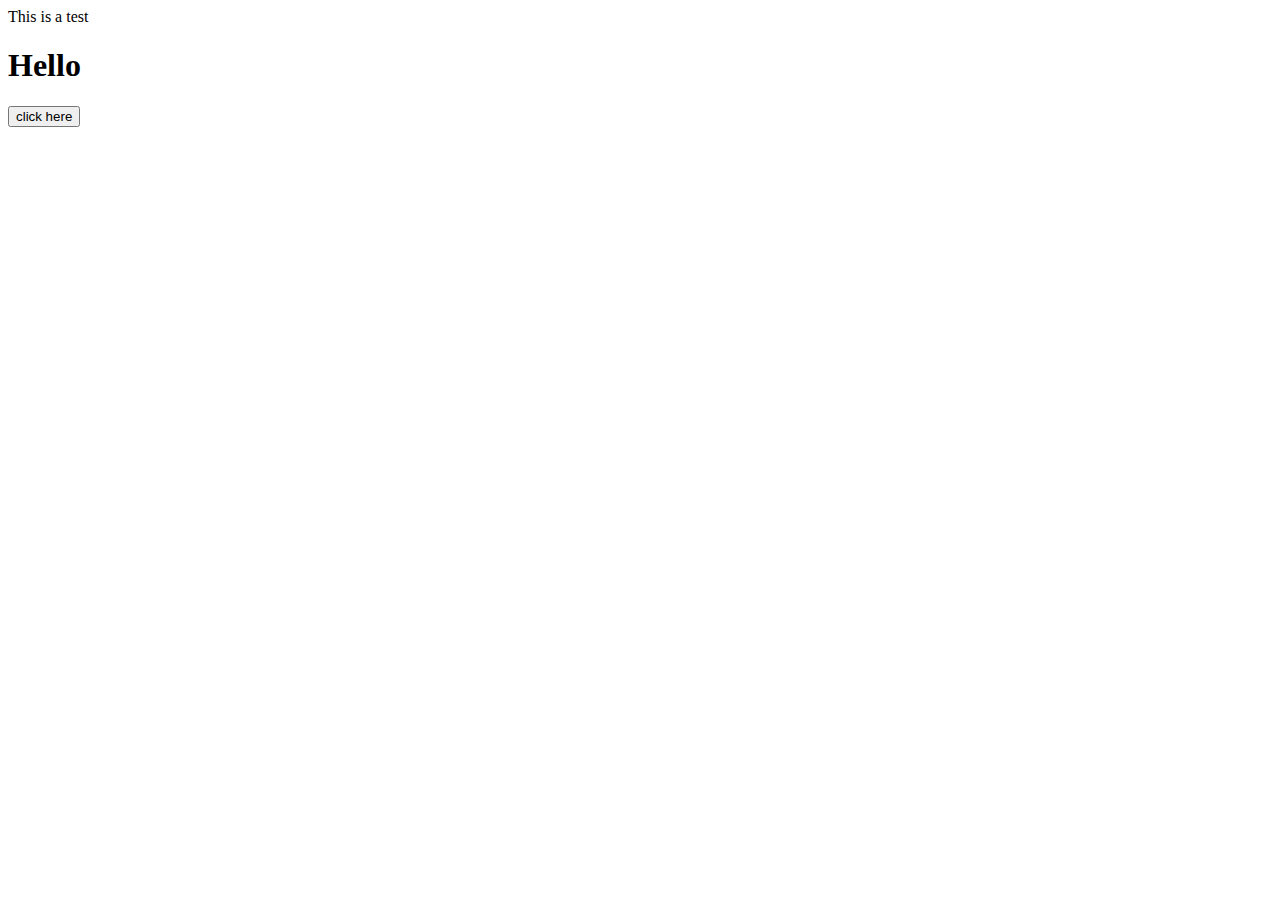
==== index.html @ 430d308a "Add files via upload" ====
<!DOCTYPE html>
<html lang="en">
<head>
    <meta charset="UTF-8">
    <meta http-equiv="X-UA-Compatible" content="IE=edge">
    <meta name="viewport" content="width=device-width, initial-scale=1.0">
    <link rel="stylesheet" href="my-website\style.css">

</head>
<body>
    <div class="div1">This is a test</div>
    <h1 class="hello">Hello</h1>
    <button>click here</button>

    <script src="app.js"></script>
</body>
</html>
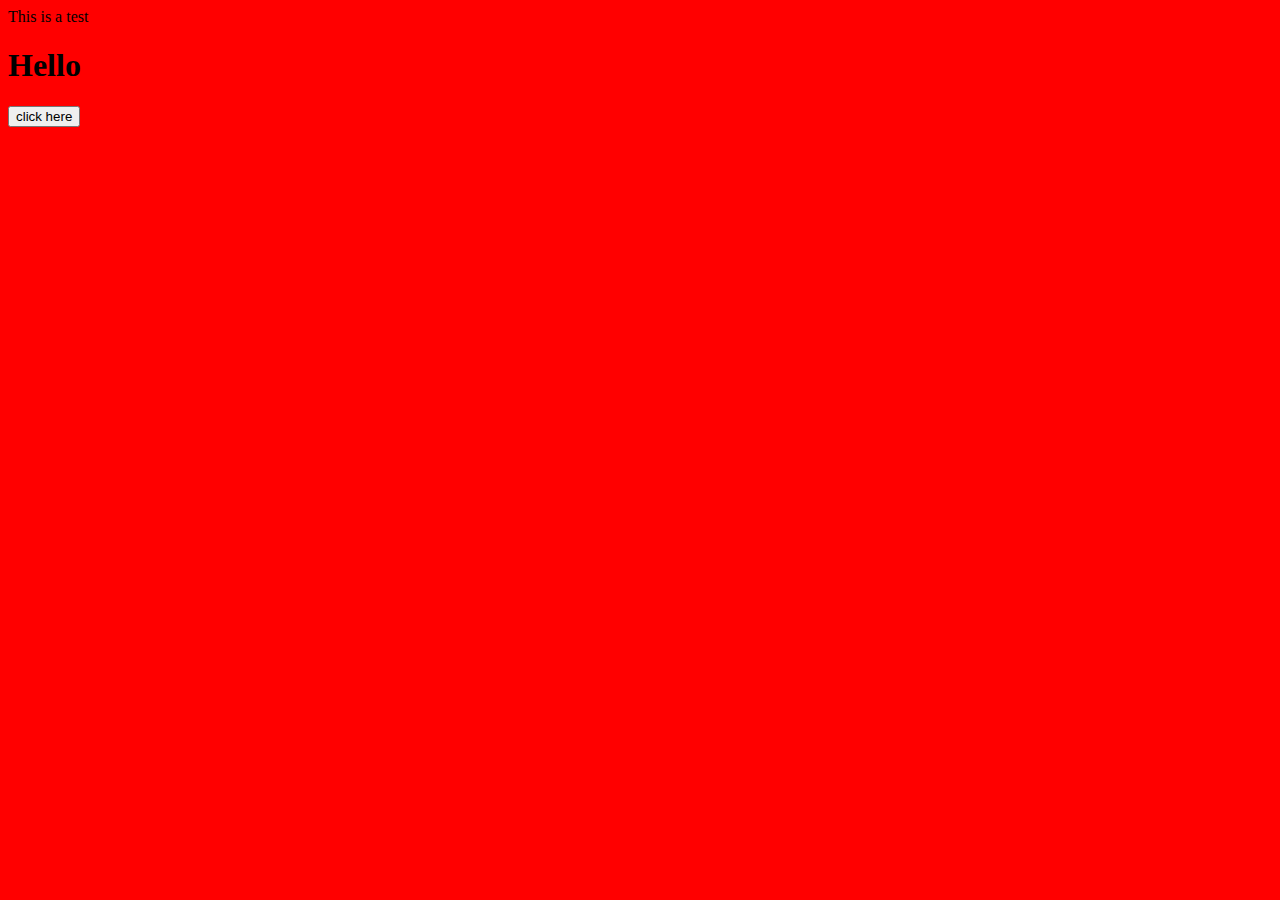
==== commit a7f85f23: "Add files via upload" ====
--- a/index.html
+++ b/index.html
@@ -4,7 +4,7 @@
     <meta charset="UTF-8">
     <meta http-equiv="X-UA-Compatible" content="IE=edge">
     <meta name="viewport" content="width=device-width, initial-scale=1.0">
-    <link rel="stylesheet" href="my-website\style.css">
+    <link rel="stylesheet" href="style.css">
 
 </head>
 <body>
--- a/style.css
+++ b/style.css
@@ -0,0 +1,7 @@
+h1 { 
+text color: red;
+}
+
+body{
+    background-color: red;
+}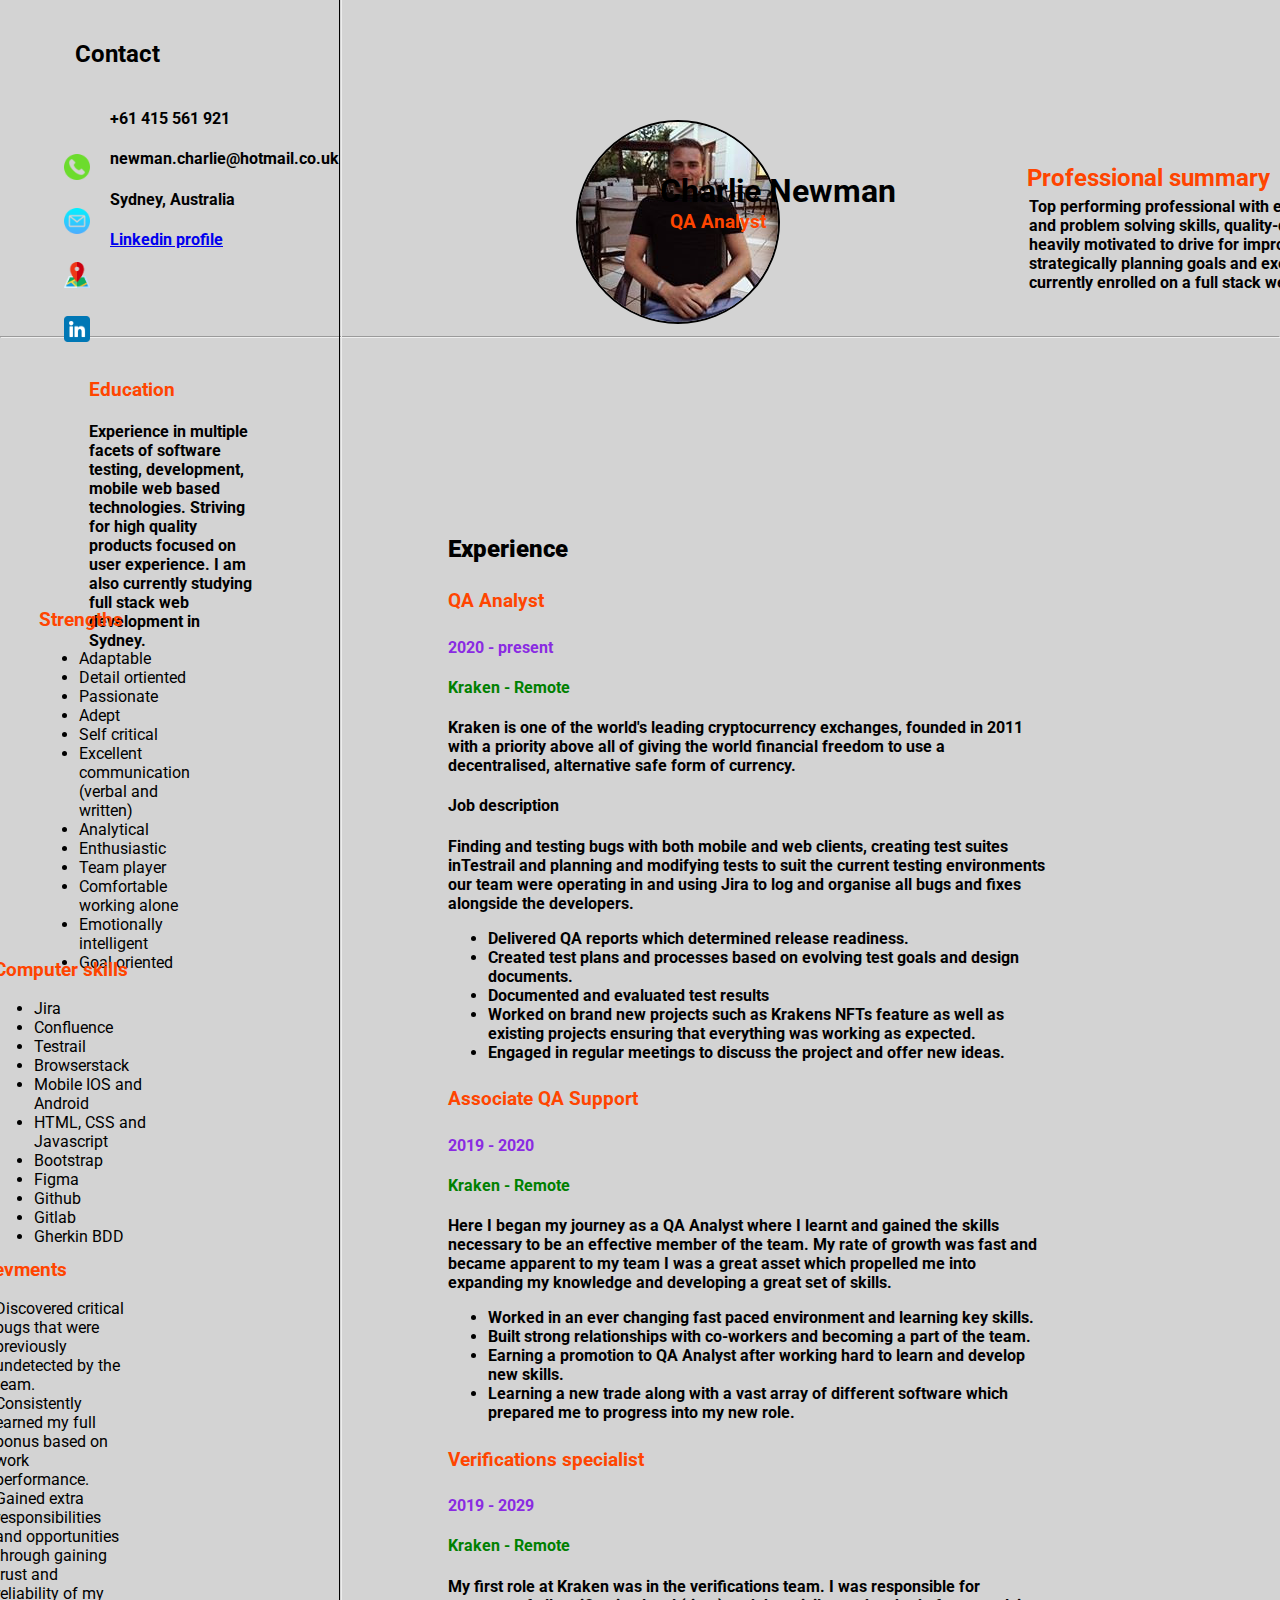
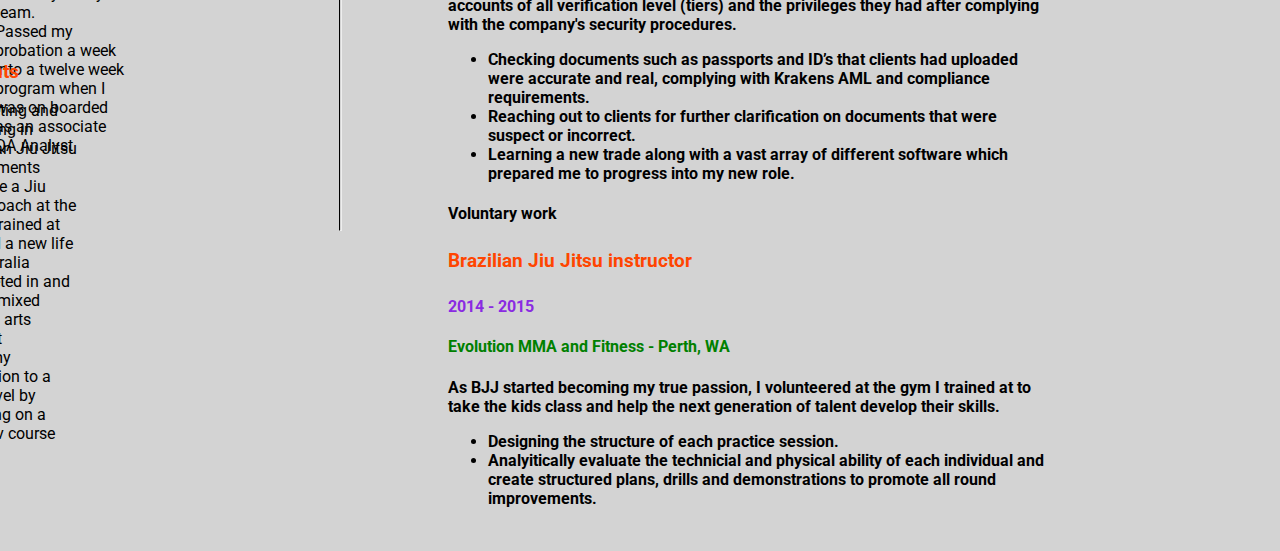
==== commit 21261665: "Add files via upload" ====
--- a/index.html
+++ b/index.html
@@ -5,12 +5,213 @@
     <meta http-equiv="X-UA-Compatible" content="IE=edge">
     <meta name="viewport" content="width=device-width, initial-scale=1.0">
     <link rel="stylesheet" href="style.css">
+    <link rel="preconnect" href="https://fonts.googleapis.com">
+<link rel="preconnect" href="https://fonts.gstatic.com" crossorigin>
+<link href="https://fonts.googleapis.com/css2?family=Roboto+Mono:wght@400;500&family=Roboto:wght@300&display=swap" rel="stylesheet">
 
 </head>
 <body>
-    <div class="div1">This is a test</div>
-    <h1 class="hello">Hello</h1>
-    <button>click here</button>
+      
+    <img class="imageofme" src="meprofile.png" alt="imageofme">
+
+    <hr id="hr1">
+    
+    <img class="linkedinicon" src="linkedin.png" alt="linkedin">
+    <img class="phoneicon" src="phone-call.png" alt="phone">
+    <img class="mapicon" src="map.png" alt="map">
+    <img class="emailicon" src="email.png" alt="email">
+
+      <div id="parent">
+        <div id="top">
+            <h1 class="myname">Charlie Newman</h1>
+            <h3 class="jobtitle">QA Analyst</h3>
+            </div>
+        <div id="left">
+            <h2 id="contact">Contact</h2>
+        <h4>+61 415 561 921</h4>
+        <h4>newman.charlie@hotmail.co.uk</h4>
+        <h4>Sydney, Australia</h4>
+        <h4><a href="https://www.linkedin.com/in/charlie-newman-6bb387180/">Linkedin profile</a></h4>
+        </div>
+        <div id="right">
+            <h3 id="prosum">Professional summary</h3>
+        <h4 id="prosumparagraph">Top performing professional with excellent analytical and problem
+            solving skills, quality-driven team player heavily motivated to drive for
+            improvement. Effective in strategically planning goals and executing. I
+            am also currently enrolled on a full stack web developer course.</h4>
+        </div>
+        <div id="myeducation">
+            <h3 id="education">Education</h3>
+        <h4 id="educationparagraph"> Experience in multiple facets of software
+            testing, development, mobile web based
+            technologies. Striving for high quality
+            products focused on user experience. I am
+            also currently studying full stack web
+            development in Sydney. </h4>
+        </div>
+        
+        <div id="strengthsdiv">
+            <h3 id="strengths">Strengths</h3>
+       <ul>
+        <li>Adaptable</li>
+        <li>Detail ortiented</li>
+        <li>Passionate</li>
+        <li>Adept</li>
+        <li>Self critical</li>
+        <li>Excellent communication (verbal and written)</li>
+        <li>Analytical</li>
+        <li>Enthusiastic</li>
+        <li>Team player</li>
+        <li>Comfortable working alone</li>
+        <li>Emotionally intelligent</li>
+        <li>Goal oriented</li>
+
+       </ul>
+        </div>
+
+        <div id="computerskillsdiv">
+            <h3 id="computerskills">Computer skills</h3>
+       <ul>
+        <li>Jira</li>
+        <li>Confluence</li>
+        <li>Testrail</li\>
+        <li>Browserstack</li>
+        <li>Mobile IOS and Android</li>
+        <li>HTML, CSS and Javascript</li>
+        <li>Bootstrap</li>
+        <li>Figma</li>
+        <li>Github</li>
+        <li>Gitlab</li>
+        <li>Gherkin BDD</li>
+
+       </ul>
+        </div>
+
+        <div id="achievmentsdiv">
+            <h3 id="achievments">Achievments</h3>
+       <ul>
+        <li>Discovered critical bugs that were
+            previously undetected by the team.</li>
+        <li>Consistently earned my full bonus
+            based on work performance.</li>
+        <li>Gained extra responsibilities and
+            opportunities through gaining trust
+            and reliability of my team.</li\>
+        <li>Passed my probation a week into a
+            twelve week program when I was on
+            boarded as an associate QA Analyst</li>
+
+       </ul>
+        </div>
+
+        <div id="personalachievmentsdiv">
+            <h3 id="personalachievments">Personal achievments</h3>
+       <ul>
+        <li> Competing and medaling in Brazilian
+            Jiu Jitsu tournaments</li>
+        <li> Became a Jiu Jitsu coach at the gym I
+            trained at</li>
+        <li>Started a new life in Australia</li\>
+        <li>Competed in and won a mixed martial
+            arts contest</li>
+           <li>Took my education to a new level by
+           enrolling on a webdev course</li> 
+
+
+       </ul>
+        </div>
+
+    </div>
+
+    <hr id="hr2">
+    
+    <div class="experience">
+            <h3 class="h3experience">Experience</h3>
+            <h4 class="jobrole">QA Analyst</h4>
+            <h4 class="dates">2020 - present</h4>
+            <h4 class="location">Kraken - Remote</h4>
+            
+<p>Kraken is one of the world's leading cryptocurrency exchanges, founded
+    in 2011 with a priority above all of giving the world financial freedom to
+    use a decentralised, alternative safe form of currency.
+    </p>
+
+    <h4>Job description</h4>
+    <p>Finding and testing bugs with both mobile and web clients, creating test
+        suites inTestrail and planning and modifying tests to suit the current
+        testing environments our team were operating in and using Jira to log
+        and organise all bugs and fixes alongside the developers.
+        </p>
+        <ul>
+            <li>Delivered QA reports which determined release readiness.</li>
+            <li> Created test plans and processes based on evolving test goals and
+                design documents.</li>
+            <li>Documented and evaluated test results</li>
+            <li> Worked on brand new projects such as Krakens NFTs feature as
+                well as existing projects ensuring that everything was working as
+                expected. </li>
+                <li> Engaged in regular meetings to discuss the project and offer new
+                    ideas. </li>
+        </ul>
+
+        <h4 class="jobrole">Associate QA Support</h4>
+        <h4 class="dates">2019 - 2020</h4>
+        <h4 class="location">Kraken - Remote</h4>
+        
+<p>Here I began my journey as a QA Analyst where I learnt and gained the
+    skills necessary to be an effective member of the team. My rate of
+    growth was fast and became apparent to my team I was a great asset
+    which propelled me into expanding my knowledge and developing a
+    great set of skills.
+</p>
+
+    <ul>
+        <li>Worked in an ever changing fast paced environment and learning
+            key skills.</li>
+        <li> Built strong relationships with co-workers and becoming a part of
+            the team.</li>
+        <li>Earning a promotion to QA Analyst after working hard to learn and
+            develop new skills. </li>
+        <li> Learning a new trade along with a vast array of different software
+            which prepared me to progress into my new role. </li>
+    </ul>
+
+            <h4 class="jobrole">Verifications specialist</h4>
+            <h4 class="dates">2019 - 2029</h4>
+            <h4 class="location">Kraken - Remote</h4>
+            
+    <p>My first role at Kraken was in the verifications team. I was responsible
+        for accounts of all verification level (tiers) and the privileges they had
+        after complying with the company's security procedures.
+    </p>
+    
+        <ul>
+            <li>Checking documents such as passports and ID’s that clients had
+                uploaded were accurate and real, complying with Krakens AML and
+                compliance requirements.</li>
+            <li> Reaching out to clients for further clarification on documents that
+                were suspect or incorrect.</li>
+            <li>Learning a new trade along with a vast array of different software which prepared me to progress into my new role. </li>
+
+        </ul>
+        <h4 class="voluntarywork">Voluntary work</h4>
+        <h4 class="jobrole">Brazilian Jiu Jitsu instructor</h4>
+        <h4 class="dates">2014 - 2015</h4>
+        <h4 class="location"> Evolution MMA and Fitness - Perth, WA</h4>
+        
+<p>As BJJ started becoming my true passion, I volunteered at the gym I trained at to take the kids class and help the next generation of talent develop their skills.
+</p>
+
+    <ul>
+        <li>Designing the structure of each practice session.</li>
+        <li>Analyitically evaluate the technicial and physical ability of each individual and create structured plans, drills and demonstrations to promote all round improvements.</li>
+          
+           
+    </div>
+    
+
+
+    
 
     <script src="app.js"></script>
 </body>
--- a/style.css
+++ b/style.css
@@ -1,7 +1,203 @@
-h1 { 
-text color: red;
-}
 
 body{
-    background-color: red;
+    margin: 0 0 0 0;
+    background-color:  lightgray;
+    height: 2000px;
+    
+}
+
+#top {
+position: absolute; bottom: 230px; left: 50px;
+width: 30%;
+}
+
+.myname {
+    position: absolute; bottom: 160px; left: 610px;
+    font-family: "Roboto", sans-serif;
+    width: 500px;
+    color: black;
+    }
+
+    .dates {
+        color: blueviolet;
+    }
+
+    .jobrole {
+        color: orangered;
+        font-size: 1.2em;
+    }
+
+    .location {
+        color: green;
+    }
+
+.jobtitle {
+    position: relative; bottom: 140px; left: 620px;
+    color: orangered;
+    font-family: "Roboto", sans-serif;
+}
+
+#parent {
+    display: flex;
+    justify-content: space-around;
+    padding-top: 5%;
+    position: relative; bottom: 200px;
+  }
+  
+  #left {
+    width: 300px;
+    position: relative; bottom: 50px; left: 110px;
+    font-family: "Roboto", sans-serif;
+
+
+  }
+  
+  #right {
+    width: 200px;
+    position: relative; bottom: 30px;
+    font-family: "Roboto", sans-serif;
+  }
+
+  #prosum {
+    color: orangered;
+    font-weight: bolder;
+    font-size: 1.5em;
+    font-family: "Roboto", sans-serif;
+    position: relative; left: 798px; top: 80px;
+    width: 300px;
+  }
+
+  #prosumparagraph {
+    font-size: 1em;
+    font-family: "Roboto", sans-serif;
+    position: relative; left: 1000px; top: 40px;
+    float: right;
+    width: 400px;
+  }
+
+  .imageofme {
+    border-radius: 50%;
+    position: relative; left: 45%; top: 120px;
+    border:2px solid; color: orangered;
+    padding: 0px; color: black;
+    
+      
+    }
+    @keyframes rotation {
+        from {
+          transform: rotate(0deg);
+        }
+        to {
+          transform: rotate(359deg);
+        }
+      }
+
+    
+
+    #contact {
+        position: relative; bottom: 20px; right: 35px;
+        font-family: "Roboto", sans-serif;
+    }
+
+    #hr1 {
+        position: relative; top: 120px;
+    }
+
+    .linkedinicon {
+        position: absolute; bottom: 62%; left: 5%;
+        width: 26px;
+        animation: rotation 0.5s linear;
+    }
+
+    .emailicon {
+        position: absolute; bottom: 74%;  left: 5%;
+        width: 26px;
+        animation: rotation 0.3s linear;
+    }
+
+    .mapicon {
+        position: absolute; bottom: 68%; left: 5%;
+        width: 26px;
+        animation: rotation 0.4s linear;
+    }
+
+    .phoneicon {
+        position: absolute; bottom: 80%; left: 5%;
+        width: 26px;
+        animation: rotation 0.2s linear;
+    }
+
+#hr2 {
+  border-left: 1px solid black;
+  height: 2000px;
+  width: 1px;
+  position: relative; bottom: 1000px; right: 300px;
+}
+
+.experience {
+    width: 600px;
+    height: 35%;
+    position: relative; bottom: 2320px; left: 35%;
+    font-weight: bolder;
+    font-size: 1em;
+    font-family: "Roboto", sans-serif;
+}
+
+h3 {
+    color: orangered;
+    font-family: "Roboto", sans-serif;
+}
+
+#myeducation {
+    width: 300px;
+    font-size: 1em;
+    font-family: "Roboto", sans-serif;
+    position:relative ; right: 340px; top: 270px;
+    float: left;
+    
+    
+    
+}
+
+#strengthsdiv {
+    width: 300px;
+    font-size: 1em;
+    font-family: "Roboto", sans-serif;
+    position:relative ; right: 560px; top: 500px;
+    float: left;
+}
+
+#computerskillsdiv {
+    width: 300px;
+    font-size: 1em;
+    font-family: "Roboto", sans-serif;
+    position:relative ; right: 775px; top: 850px;
+    float: left;
+}
+
+#achievmentsdiv {
+    width: 300px;
+    font-size: 1em;
+    font-family: "Roboto", sans-serif;
+    position:relative ; right: 985px; top: 1150px;
+    float: left;
+}
+
+#personalachievmentsdiv {
+    width: 300px;
+    font-size: 1em;
+    font-family: "Roboto", sans-serif;
+    position:relative ; right: 1200px; top: 1530px;
+    float: left;
+}
+
+.h3experience {
+    color: black;
+    font-family: "Roboto", sans-serif;
+    font-size: 1.5em;
+    font-weight: 1000;
+}
+
+ul {
+   font-family: "Roboto", sans-serif;
 }